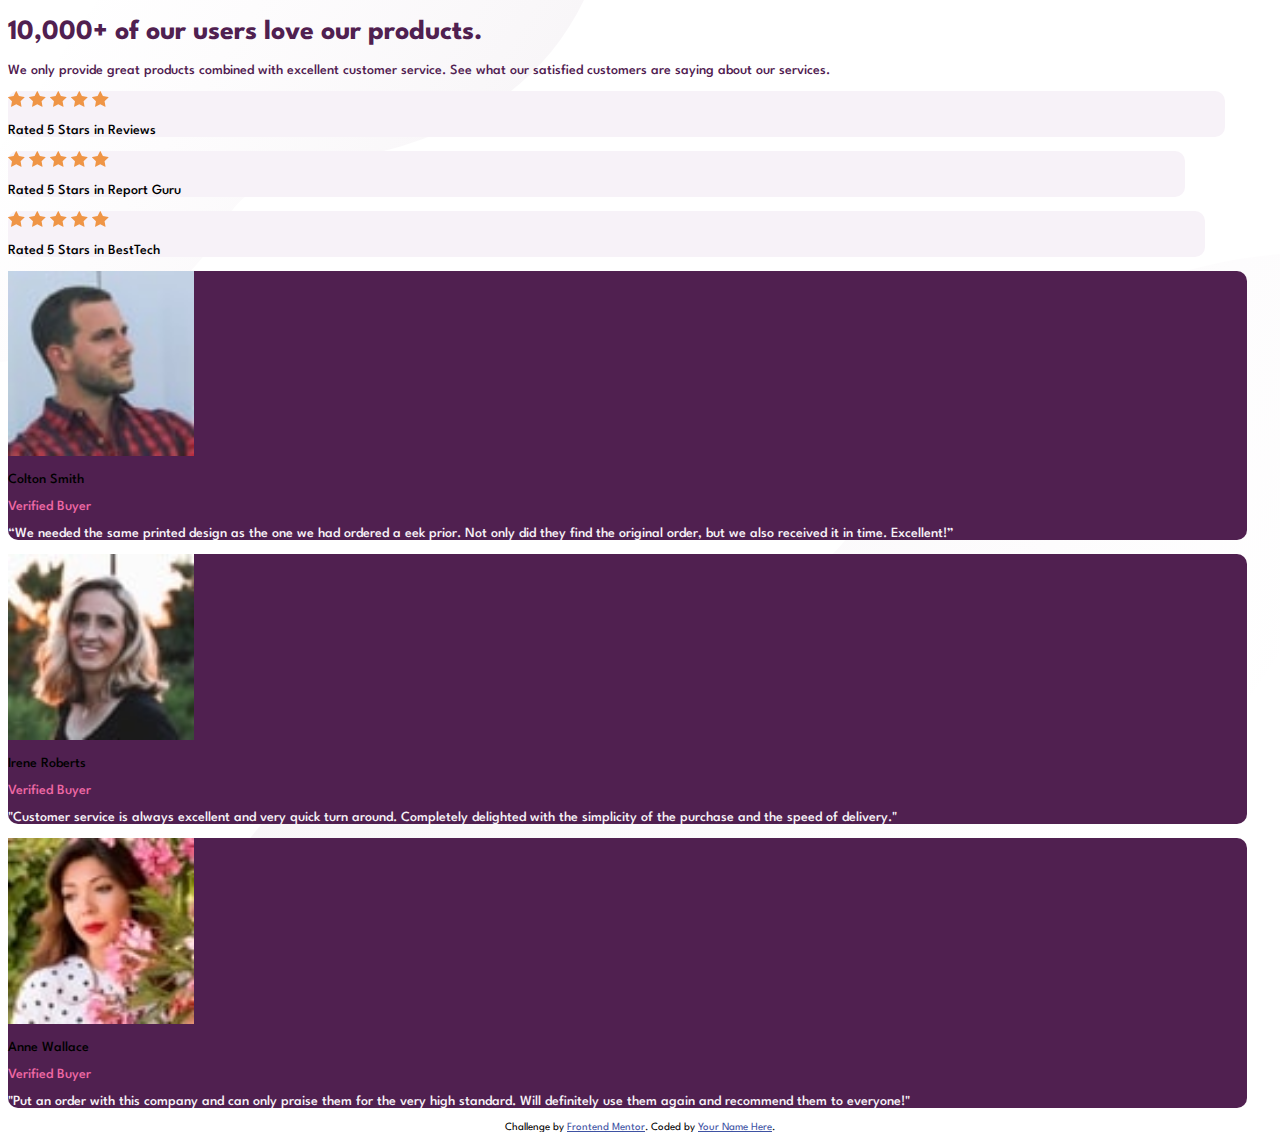
==== index.html @ 1e79eb5e "organizar pagina" ====
<!DOCTYPE html>
<html lang="en">
  <head>
    <meta charset="UTF-8" />
    <meta name="viewport" content="width=device-width, initial-scale=1.0" />
    <!-- displays site properly based on user's device -->

    <link
      rel="icon"
      type="image/png"
      sizes="32x32"
      href="./images/favicon-32x32.png"
    />

    <title>Frontend Mentor | Social proof section</title>
    
    <link href="https://fonts.googleapis.com/css2?family=Spartan:wght@400;500;700&display=swap" rel="stylesheet">
    <link href="https://cdn.jsdelivr.net/npm/bootstrap@5.0.0-beta2/dist/css/bootstrap.min.css" rel="stylesheet" integrity="sha384-BmbxuPwQa2lc/FVzBcNJ7UAyJxM6wuqIj61tLrc4wSX0szH/Ev+nYRRuWlolflfl" crossorigin="anonymous">
    <link rel="stylesheet" href="styles.css">

    <!-- Feel free to remove these styles or customise in your own stylesheet 👍 -->
    <style>
      .attribution {
        font-size: 11px;
        text-align: center;
      }
      .attribution a {
        color: hsl(228, 45%, 44%);
      }
    </style>
  </head>
  <body>
    <div class="container my-5">
      <div class="row">
        <div class="col-md-12 col-lg-6 mb-md-5 mt-5 bg-textmag text-md-start texto">
          <h1 class="fs-1">10,000+ of our users love our products.</h1>
          <p class="text-black-50">We only provide great products combined with excellent customer service.
            See what our satisfied customers are saying about our services.</p>
        </div>
        <div style="padding-right: 47px;" class="col-12 col-lg-6 mt-5 lg-5 mb-sm-5 d-flex flex-column justify-content-end align-items-end">
          <div class="row  w-100">
            <div class="col d-md-flex align-items-center bg-claro bg-text mb-3 mr-md-5 bor text-center pt-sm-3 pt-lg-0 ">
              <img src="images/icon-star.svg" class="mx-1" alt="">
              <img src="images/icon-star.svg" class="mx-1" alt="">
              <img src="images/icon-star.svg" class="mx-1" alt="">
              <img src="images/icon-star.svg" class="mx-1" alt="">
              <img src="images/icon-star.svg" class="mx-1" alt=""> 
              <p class="mt-3 mt-md-1 ml-3  ">Rated 5 Stars in Reviews</p>
            </div>
          </div>
          <div style="padding-right: 40px;" class="row w-100">
            <div class="col-12 d-md-flex align-items-center bg-claro mb-3 mr-md-3 bor  text-center pt-sm-3 pt-lg-0 ">
              <img src="images/icon-star.svg" class="mx-1" alt="">
              <img src="images/icon-star.svg" class="mx-1" alt="">
              <img src="images/icon-star.svg" class="mx-1" alt="">
              <img src="images/icon-star.svg" class="mx-1" alt="">
              <img src="images/icon-star.svg" class="mx-1" alt="">
              <p class="mt-3 ml-3"> Rated 5 Stars in Report Guru</p>
            </div>
          </div>
          <div style="padding-right: 20px;" class="row w-100">
            <div class="col-12 d-md-flex align-items-center bg-claro ml-md-5 bor mb-3 bor text-center pt-sm-3 pt-lg-0 ">
              <img src="images/icon-star.svg" class="mx-1" alt="">
              <img src="images/icon-star.svg" class="mx-1" alt="">
              <img src="images/icon-star.svg" class="mx-1" alt="">
              <img src="images/icon-star.svg" class="mx-1" alt="">
              <img src="images/icon-star.svg" class="mx-1" alt="">
              <p class="mt-3 ml-3">Rated 5 Stars in BestTech</p>
            </div>
          </div>
        </div>
      </div>
        <div style="padding-right: 25px;" class="row">
        <div class="col-md-12 col-lg-4 mb-md-5 mb-sm-2">
          <div class="card border-0 bg-mag h-100 bor">
            <div class="card-body text-white mx-3 ">
              <div class="d-flex align-items-center my-3">
                <img src="images/image-colton.jpg" alt="" class="rounded-circle border mr-4 img">
                <div class="mx-3">
                  <p class="mb-0 fw-bold"> Colton Smith </p>
                  <p class="mb-0 bg-pk">Verified Buyer</p>
                </div>
              </div>
              <p class="card-text text-description text-gris my-3">“We needed the same printed design as
                the one we had ordered a eek prior. Not only did they find the original order,
                but we also received it in time. Excellent!”</p>
            </div>
          </div>
        </div>
        <div class="col-md-12 col-lg-4 mt-3 mb-3 mb-sm-4">
          <div class="card border-0 bg-mag h-100 bor">
            <div class="card-body text-white mx-3 ">
              <div class="d-flex align-items-center my-3">
                <img src="images/image-irene.jpg" alt="" class="rounded-circle border mr-4 img">
                <div class="mx-3">
                  <p class="mb-0 fw-bold"> Irene Roberts  </p>
                  <p class="mb-0 bg-pk">Verified Buyer</p>
                </div>
              </div>
              <p class="card-text text-description text-gris my-3 "> "Customer service is always excellent and very quick turn around. Completely
                delighted with the simplicity of the purchase and the speed of delivery."</p>
            </div>
          </div>
        </div>
        <div class="col-md-12 col-lg-4 mt-md-5">
          <div class="card border-0 bg-mag h-100 bor">
            <div class="card-body text-white mx-3 ">
              <div class="d-flex align-items-center my-3">
                <img src="images/image-anne.jpg" alt="" class="rounded-circle border mr-4 img">
                <div class="mx-3">
                  <p class="mb-0 fw-bold"> Anne Wallace  </p>
                  <p class="mb-0 bg-pk">Verified Buyer</p>
                </div>
              </div>
              <p class="card-text text-description text-gris my-3 ">"Put an order with this company and can only praise them for the very high
                standard. Will definitely use them again and recommend them to everyone!"</p>
            </div>
          </div>
        </div>
      </div>
    
    </div>

  

    <div class="attribution">
      Challenge by
      <a href="https://www.frontendmentor.io?ref=challenge" target="_blank"
        >Frontend Mentor</a
      >. Coded by <a href="#">Your Name Here</a>.
    </div>
  </body>
</html>
---- styles.css ----
body {font-size: 14px;
    background-image: url(images/bg-pattern-top-desktop.svg),url(images/bg-pattern-bottom-desktop.svg);
    background-repeat: no-repeat, no-repeat;
    background-position: left top, right bottom;
     font-family: 'spartan', sans-serif;
     width: 100;
     height: 100vh;
}
@media screen and (max-width:992px){
    body{
        background-image: none;
        background-image: url(images/bg-pattern-top-mobile.svg);
    }
    .texto{
        text-align: center;
    }

    .min-margen{
        margin-right: 0px;
    

    }
}

.min-margen{
    margin-right: 70px;
}

h1{
    font-family: 'Spartan', sans-serif;
    font-weight: 700;
}

p{
    font-family: 'Spartan', sans-serif;
    font-weight: 500;
}

.img{
    width: 15%;
}
.bor{
    border-radius: 10px;
 }
 .bg-mag{
    background:hsl(300, 43%, 22%) ;
}
.bg-pk{
    color: hsl(333, 80%, 67%);
}
.bg-gris{
    background:hsl(303, 10%, 53%);
}
.text-gris{
    color:hsl(300, 24%, 96%);
}
.text-wh{
    color:hsl(0, 0%, 100%);
}
.bg-textmag{
    color:hsl(300, 43%, 22%) ;;
}
.bg-claro{
    background:hsl(290deg 30% 96%);
}
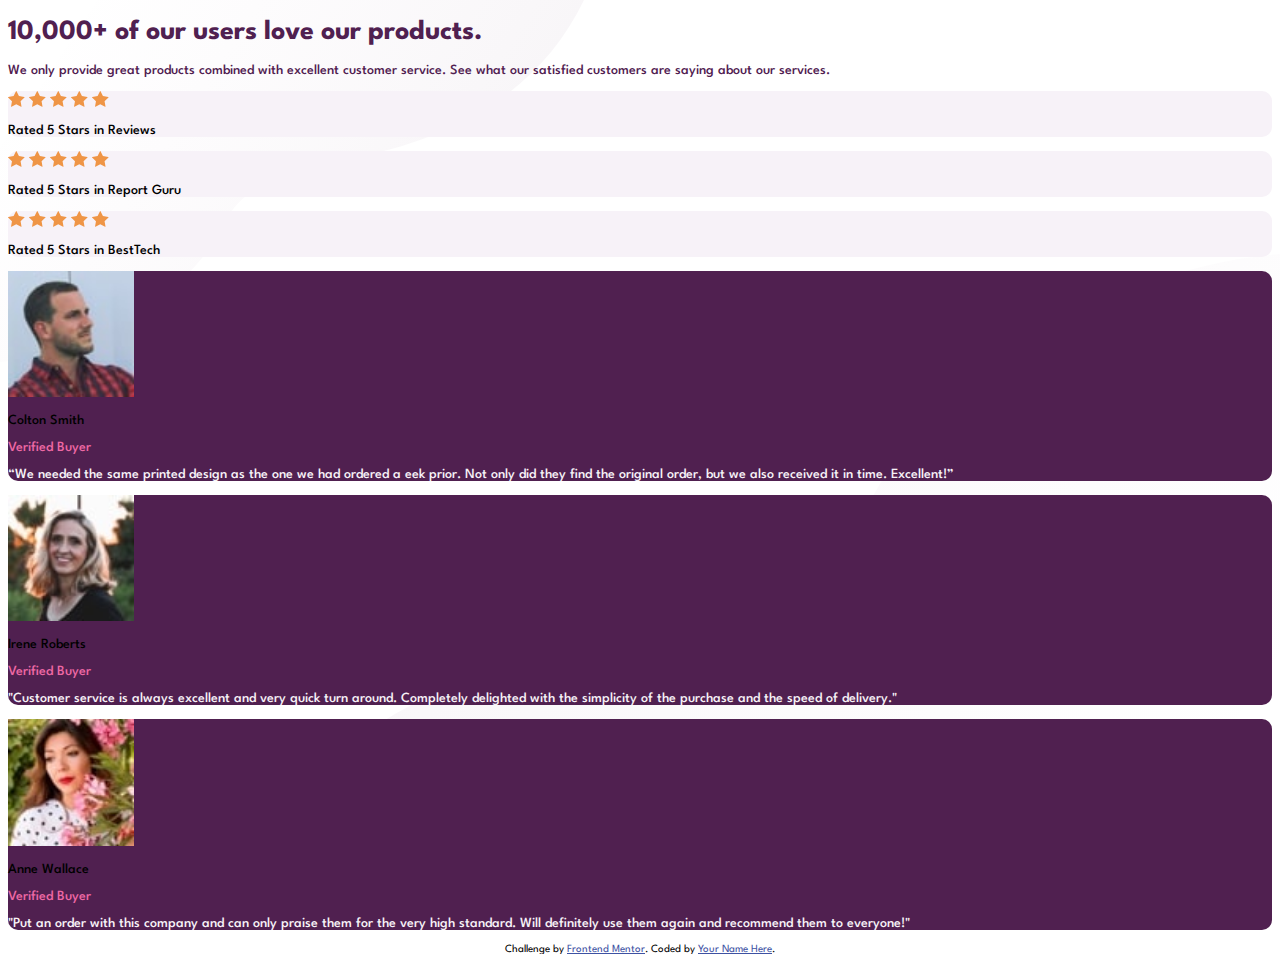
==== commit 2f8db0ed: "pequeño" ====
--- a/index.html
+++ b/index.html
@@ -32,12 +32,12 @@
   <body>
     <div class="container my-5">
       <div class="row">
-        <div class="col-md-12 col-lg-6 mb-md-5 mt-5 bg-textmag text-md-start texto">
+        <div class="col-md-12 col-lg-6 mb-md-5 mt-5 bg-textmag text-md-start titulo">
           <h1 class="fs-1">10,000+ of our users love our products.</h1>
           <p class="text-black-50">We only provide great products combined with excellent customer service.
             See what our satisfied customers are saying about our services.</p>
         </div>
-        <div style="padding-right: 47px;" class="col-12 col-lg-6 mt-5 lg-5 mb-sm-5 d-flex flex-column justify-content-end align-items-end">
+        <div class="col-12 col-lg-6 mt-5 lg-5 mb-sm-5 d-flex flex-column justify-content-end align-items-end">
           <div class="row  w-100">
             <div class="col d-md-flex align-items-center bg-claro bg-text mb-3 mr-md-5 bor text-center pt-sm-3 pt-lg-0 ">
               <img src="images/icon-star.svg" class="mx-1" alt="">
@@ -48,7 +48,7 @@
               <p class="mt-3 mt-md-1 ml-3  ">Rated 5 Stars in Reviews</p>
             </div>
           </div>
-          <div style="padding-right: 40px;" class="row w-100">
+          <div  class="row w-100">
             <div class="col-12 d-md-flex align-items-center bg-claro mb-3 mr-md-3 bor  text-center pt-sm-3 pt-lg-0 ">
               <img src="images/icon-star.svg" class="mx-1" alt="">
               <img src="images/icon-star.svg" class="mx-1" alt="">
@@ -58,7 +58,7 @@
               <p class="mt-3 ml-3"> Rated 5 Stars in Report Guru</p>
             </div>
           </div>
-          <div style="padding-right: 20px;" class="row w-100">
+          <div  class="row w-100">
             <div class="col-12 d-md-flex align-items-center bg-claro ml-md-5 bor mb-3 bor text-center pt-sm-3 pt-lg-0 ">
               <img src="images/icon-star.svg" class="mx-1" alt="">
               <img src="images/icon-star.svg" class="mx-1" alt="">
@@ -70,12 +70,12 @@
           </div>
         </div>
       </div>
-        <div style="padding-right: 25px;" class="row">
+        <div  class="row">
         <div class="col-md-12 col-lg-4 mb-md-5 mb-sm-2">
           <div class="card border-0 bg-mag h-100 bor">
             <div class="card-body text-white mx-3 ">
               <div class="d-flex align-items-center my-3">
-                <img src="images/image-colton.jpg" alt="" class="rounded-circle border mr-4 img">
+                <img src="images/image-colton.jpg" alt="" class="rounded-circle border mr-4 imagen">
                 <div class="mx-3">
                   <p class="mb-0 fw-bold"> Colton Smith </p>
                   <p class="mb-0 bg-pk">Verified Buyer</p>
@@ -91,7 +91,7 @@
           <div class="card border-0 bg-mag h-100 bor">
             <div class="card-body text-white mx-3 ">
               <div class="d-flex align-items-center my-3">
-                <img src="images/image-irene.jpg" alt="" class="rounded-circle border mr-4 img">
+                <img src="images/image-irene.jpg" alt="" class="rounded-circle border mr-4 imagen">
                 <div class="mx-3">
                   <p class="mb-0 fw-bold"> Irene Roberts  </p>
                   <p class="mb-0 bg-pk">Verified Buyer</p>
@@ -106,7 +106,7 @@
           <div class="card border-0 bg-mag h-100 bor">
             <div class="card-body text-white mx-3 ">
               <div class="d-flex align-items-center my-3">
-                <img src="images/image-anne.jpg" alt="" class="rounded-circle border mr-4 img">
+                <img src="images/image-anne.jpg" alt="" class="rounded-circle border mr-4 imagen">
                 <div class="mx-3">
                   <p class="mb-0 fw-bold"> Anne Wallace  </p>
                   <p class="mb-0 bg-pk">Verified Buyer</p>
--- a/styles.css
+++ b/styles.css
@@ -11,7 +11,7 @@
         background-image: none;
         background-image: url(images/bg-pattern-top-mobile.svg);
     }
-    .texto{
+    .titulo{
         text-align: center;
     }
 
@@ -36,8 +36,8 @@
     font-weight: 500;
 }
 
-.img{
-    width: 15%;
+.imagen{
+    width: 10%;
 }
 .bor{
     border-radius: 10px;
